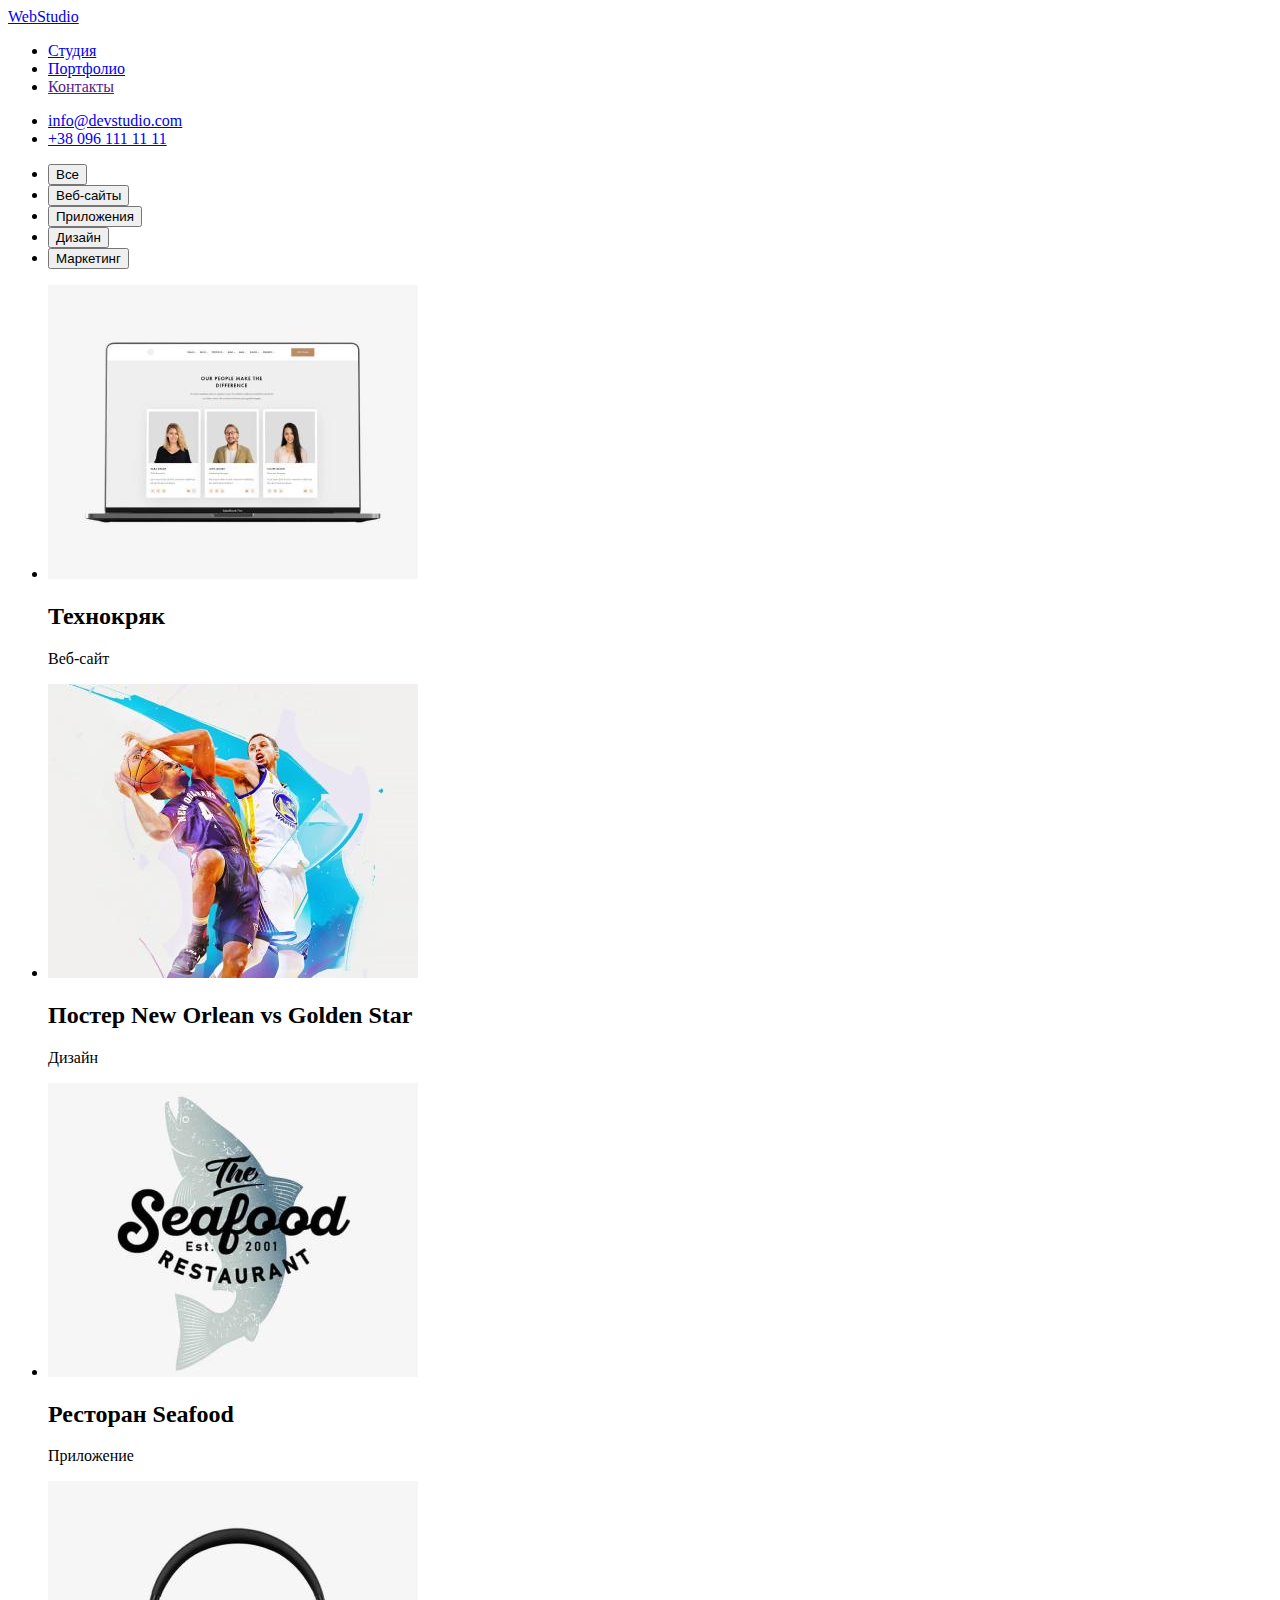
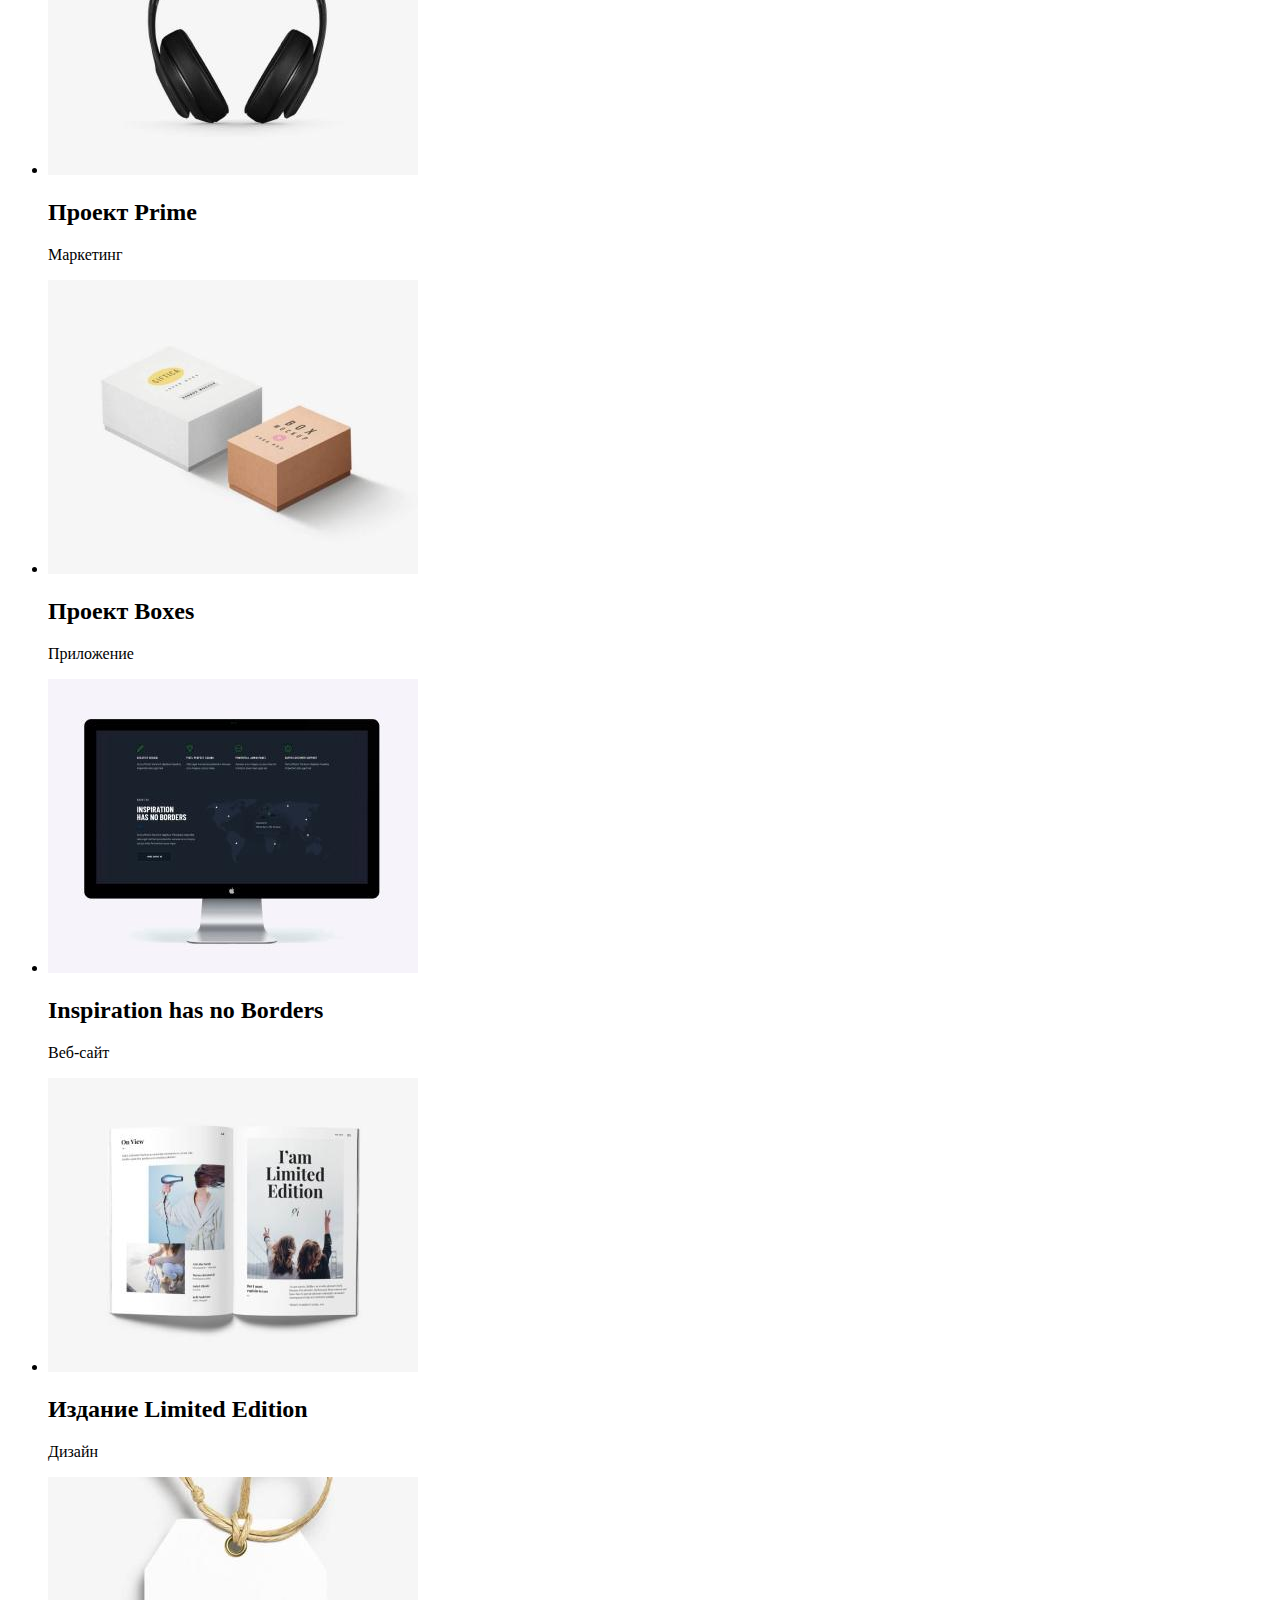
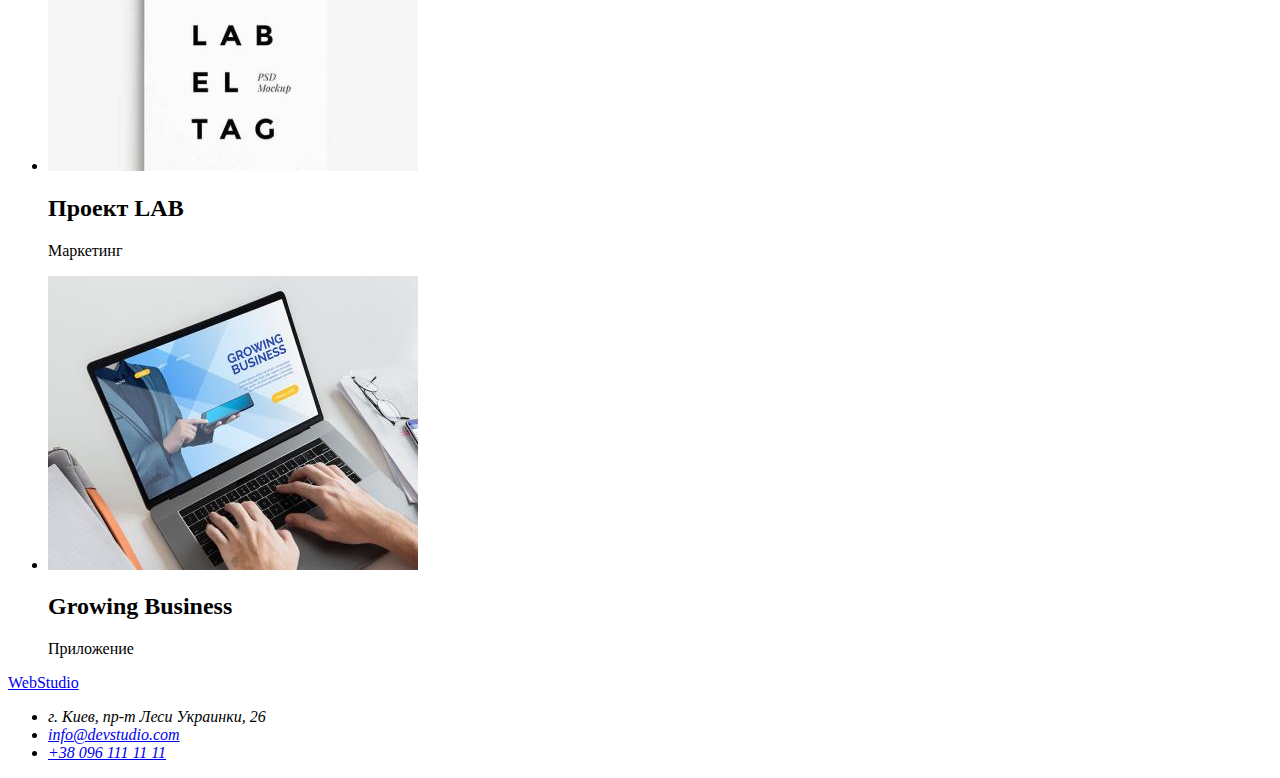
==== portfolio.html @ 7ad435e5 "html разметка, изображения, цвета" ====
<!DOCTYPE html>
<html lang="ru">
<head>
    <meta charset="UTF-8">
    <meta http-equiv="X-UA-Compatible" content="IE=edge">
    <meta name="viewport" content="width=device-width, initial-scale=1.0">
    <title>Портфолио</title>
</head>
<body>
    <header>
      <nav>
        <a href="./index.html">WebStudio</a>
        <ul>
          <li><a href="./index.html">Студия</a></li>
          <li><a href="./portfolio.html">Портфолио</a></li>
          <li><a href="">Контакты</a></li>
        </ul>
      </nav>
      <ul>
        <li><a href="mailto:info@devstudio.com">info@devstudio.com</a></li>
        <li><a href="tel:+380961111111">+38 096 111 11 11</a>
        </li>
      </ul>
    </header>

    <main>
<!-- фильтр -->
<div>
    <ul>
        <li><button type="button">Все</button></li>
        <li><button type="button">Веб-сайты</button></li>
        <li><button type="button">Приложения</button></li>
        <li><button type="button">Дизайн</button></li>
        <li><button type="button">Маркетинг

        </button></li>
    </ul>
</div>
<!-- примеры работ -->
<section>
    <ul>
        <li>
            <img src="./images/tehno-crack.jpg" alt="" width="370" height="294">
            <h2>Технокряк</h2>
            <p>Веб-сайт</p>
        </li>
        <li>
            <img src="./images/poster.jpg" alt="" width="370" height="294">
            <h2>Постер New Orlean vs Golden Star</h2>
            <p>Дизайн</p>
        </li>
        <li>
            <img src="./images/seafood.jpg" alt="" width="370" height="294">
            <h2>Ресторан Seafood</h2>
            <p>Приложение</p>
        </li>
        <li>
            <img src="./images/project-prime.jpg" alt="" width="370" height="294">
            <h2>Проект Prime</h2>
            <p>Маркетинг</p>
        </li>
        <li>
            <img src="./images/project-boxes.jpg" alt="" width="370" height="294">
            <h2>Проект Boxes</h2>
            <p>Приложение</p>
        </li>
        <li>
            <img src="./images/inspiration-has-no-borders.jpg" alt="" width="370" height="294">
            <h2>Inspiration has no Borders</h2>
            <p>Веб-сайт</p>
        </li>
        <li>
            <img src="./images/limited-edition.jpg" alt="" width="370" height="294">
            <h2>Издание Limited Edition</h2>
            <p>Дизайн</p>
        </li>
        <li>
            <img src="./images/project-lab.jpg" alt="" width="370" height="294">
            <h2>Проект LAB</h2>
            <p>Маркетинг</p>
        </li>
        <li>
            <img src="./images/growing-business.jpg" alt="" width="370" height="294">
            <h2>Growing Business</h2>
            <p>Приложение</p>
        </li>
    </ul>
</section>

    </main>
<footer>
      <a href="./index.html">WebStudio</a>
      <address>
        <ul>
          <li>г. Киев, пр-т Леси Украинки, 26</li>
          <li><a href="mailto:info@devstudio.com">info@devstudio.com</a></li>
          <li><a href="tel:+380961111111">+38 096 111 11 11</a></li>
        </ul>
      </address>
    </footer>

</body>
</html>
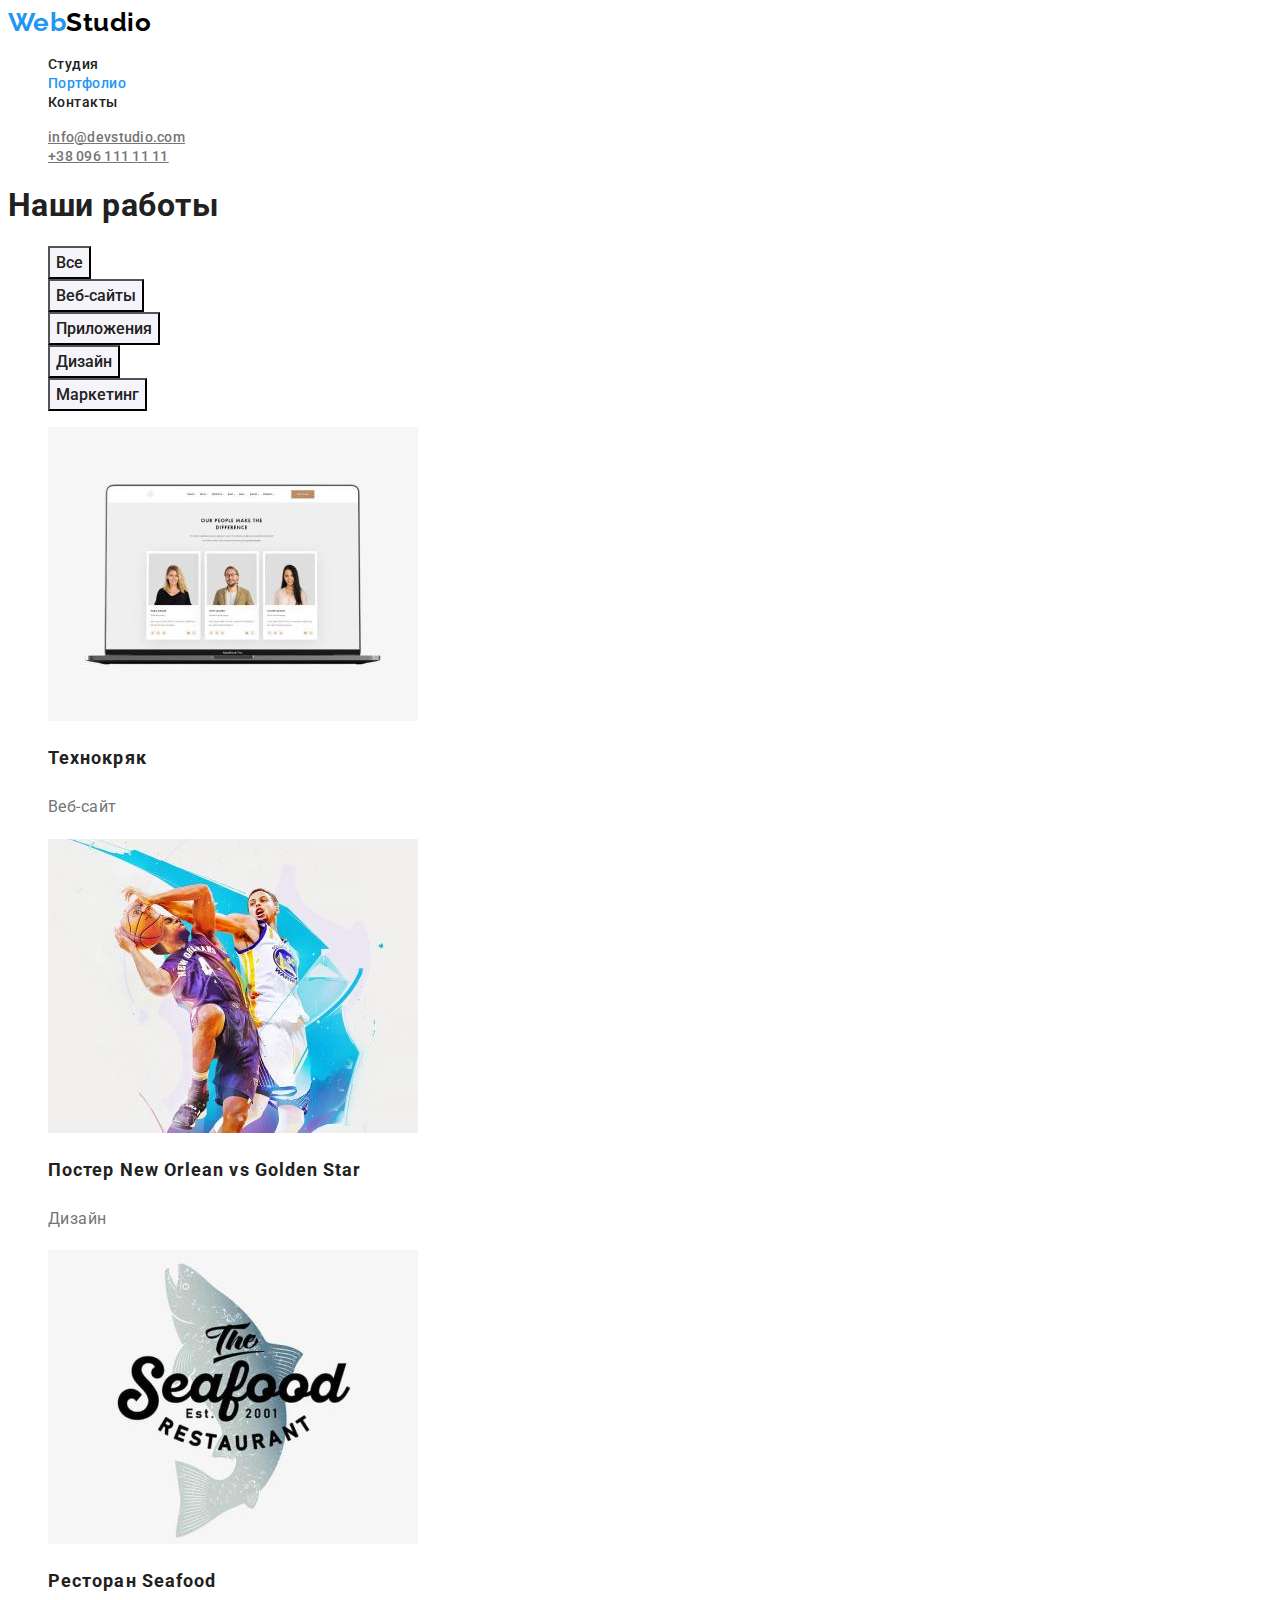
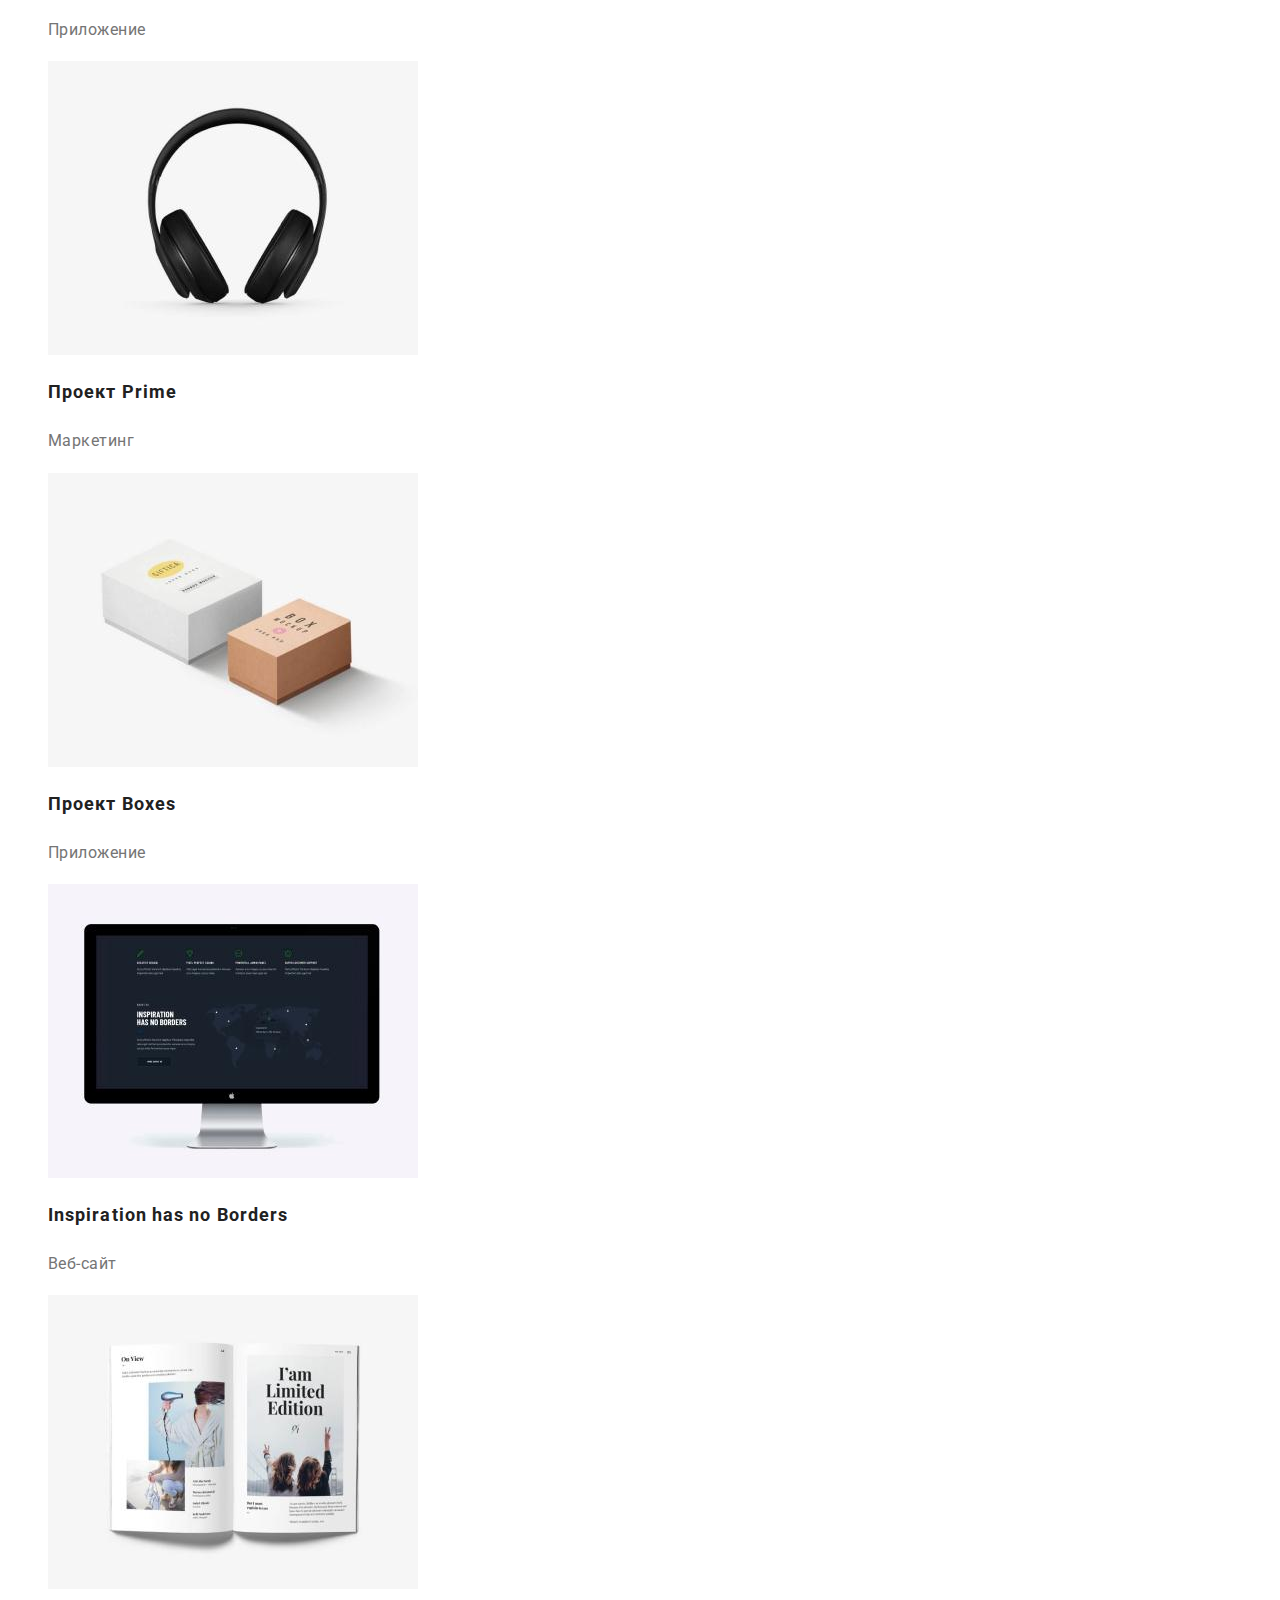
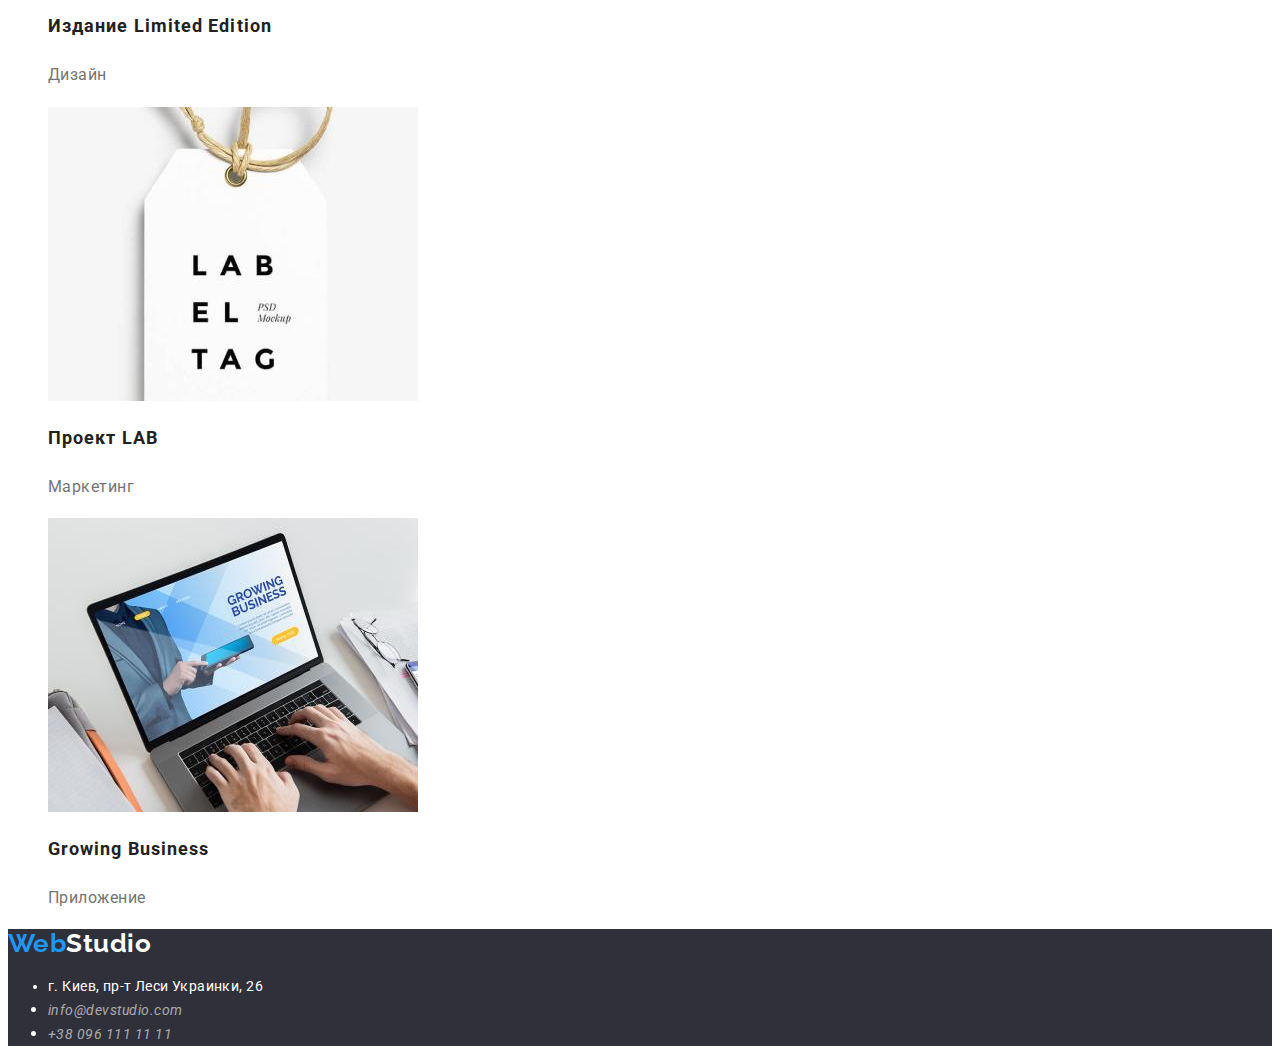
==== commit d3bc9510: "добавил стили на портфолио" ====
--- a/portfolio.html
+++ b/portfolio.html
@@ -1,103 +1,105 @@
 <!DOCTYPE html>
 <html lang="ru">
-<head>
-    <meta charset="UTF-8">
-    <meta http-equiv="X-UA-Compatible" content="IE=edge">
-    <meta name="viewport" content="width=device-width, initial-scale=1.0">
+  <head>
+    <meta charset="UTF-8" />
+    <meta http-equiv="X-UA-Compatible" content="IE=edge" />
+    <meta name="viewport" content="width=device-width, initial-scale=1.0" />
     <title>Портфолио</title>
-</head>
-<body>
+
+    <link
+      href="https://fonts.googleapis.com/css2?family=Raleway:wght@700&family=Roboto:ital,wght@0,500;0,700;1,400&display=swap"
+      rel="stylesheet"
+    />
+    <link rel="stylesheet" href="./css/styles.css" />
+  </head>
+  <body>
     <header>
       <nav>
-        <a href="./index.html">WebStudio</a>
-        <ul>
-          <li><a href="./index.html">Студия</a></li>
-          <li><a href="./portfolio.html">Портфолио</a></li>
-          <li><a href="">Контакты</a></li>
+        <a href="./index.html" class="logo"><span class="blue-text">Web</span>Studio</a>
+        <ul class="site-nav list">
+          <li><a href="./index.html" class="link">Студия</a></li>
+          <li><a href="./portfolio.html" class="link current">Портфолио</a></li>
+          <li><a href="" class="link">Контакты</a></li>
         </ul>
       </nav>
-      <ul>
-        <li><a href="mailto:info@devstudio.com">info@devstudio.com</a></li>
-        <li><a href="tel:+380961111111">+38 096 111 11 11</a>
-        </li>
+      <ul class="auth-nav list">
+        <li><a href="mailto:info@devstudio.com" class="link">info@devstudio.com</a></li>
+        <li><a href="tel:+380961111111" class="link">+38 096 111 11 11</a></li>
       </ul>
     </header>
 
     <main>
-<!-- фильтр -->
-<div>
-    <ul>
-        <li><button type="button">Все</button></li>
-        <li><button type="button">Веб-сайты</button></li>
-        <li><button type="button">Приложения</button></li>
-        <li><button type="button">Дизайн</button></li>
-        <li><button type="button">Маркетинг
+      <!-- фильтр -->
+      <section class="section">
+        <h1 class="section-title">Наши работы</h1>
+        <ul class="list">
+          <li><button class="filter-button pointer" type="button">Все</button></li>
+          <li><button class="filter-button pointer" type="button">Веб-сайты</button></li>
+          <li><button class="filter-button pointer" type="button">Приложения</button></li>
+          <li><button class="filter-button pointer" type="button">Дизайн</button></li>
+          <li><button class="filter-button pointer" type="button">Маркетинг</button></li>
+        </ul>
 
-        </button></li>
-    </ul>
-</div>
-<!-- примеры работ -->
-<section>
-    <ul>
-        <li>
-            <img src="./images/tehno-crack.jpg" alt="" width="370" height="294">
-            <h2>Технокряк</h2>
-            <p>Веб-сайт</p>
-        </li>
-        <li>
-            <img src="./images/poster.jpg" alt="" width="370" height="294">
-            <h2>Постер New Orlean vs Golden Star</h2>
-            <p>Дизайн</p>
-        </li>
-        <li>
-            <img src="./images/seafood.jpg" alt="" width="370" height="294">
-            <h2>Ресторан Seafood</h2>
-            <p>Приложение</p>
-        </li>
-        <li>
-            <img src="./images/project-prime.jpg" alt="" width="370" height="294">
-            <h2>Проект Prime</h2>
-            <p>Маркетинг</p>
-        </li>
-        <li>
-            <img src="./images/project-boxes.jpg" alt="" width="370" height="294">
-            <h2>Проект Boxes</h2>
-            <p>Приложение</p>
-        </li>
-        <li>
-            <img src="./images/inspiration-has-no-borders.jpg" alt="" width="370" height="294">
-            <h2>Inspiration has no Borders</h2>
-            <p>Веб-сайт</p>
-        </li>
-        <li>
-            <img src="./images/limited-edition.jpg" alt="" width="370" height="294">
-            <h2>Издание Limited Edition</h2>
-            <p>Дизайн</p>
-        </li>
-        <li>
-            <img src="./images/project-lab.jpg" alt="" width="370" height="294">
-            <h2>Проект LAB</h2>
-            <p>Маркетинг</p>
-        </li>
-        <li>
-            <img src="./images/growing-business.jpg" alt="" width="370" height="294">
-            <h2>Growing Business</h2>
-            <p>Приложение</p>
-        </li>
-    </ul>
-</section>
+        <!-- примеры работ -->
 
+        <ul class="list examples-list">
+          <li>
+            <img src="./images/tehno-crack.jpg" alt="" width="370" height="294" />
+            <h2 class="title">Технокряк</h2>
+            <p class="text">Веб-сайт</p>
+          </li>
+          <li>
+            <img src="./images/poster.jpg" alt="" width="370" height="294" />
+            <h2 class="title">Постер New Orlean vs Golden Star</h2>
+            <p class="text">Дизайн</p>
+          </li>
+          <li>
+            <img src="./images/seafood.jpg" alt="" width="370" height="294" />
+            <h2 class="title">Ресторан Seafood</h2>
+            <p class="text">Приложение</p>
+          </li>
+          <li>
+            <img src="./images/project-prime.jpg" alt="" width="370" height="294" />
+            <h2 class="title">Проект Prime</h2>
+            <p class="text">Маркетинг</p>
+          </li>
+          <li>
+            <img src="./images/project-boxes.jpg" alt="" width="370" height="294" />
+            <h2 class="title">Проект Boxes</h2>
+            <p class="text">Приложение</p>
+          </li>
+          <li>
+            <img src="./images/inspiration-has-no-borders.jpg" alt="" width="370" height="294" />
+            <h2 class="title">Inspiration has no Borders</h2>
+            <p class="text">Веб-сайт</p>
+          </li>
+          <li>
+            <img src="./images/limited-edition.jpg" alt="" width="370" height="294" />
+            <h2 class="title">Издание Limited Edition</h2>
+            <p class="text">Дизайн</p>
+          </li>
+          <li>
+            <img src="./images/project-lab.jpg" alt="" width="370" height="294" />
+            <h2 class="title">Проект LAB</h2>
+            <p class="text">Маркетинг</p>
+          </li>
+          <li>
+            <img src="./images/growing-business.jpg" alt="" width="370" height="294" />
+            <h2 class="title">Growing Business</h2>
+            <p class="text">Приложение</p>
+          </li>
+        </ul>
+      </section>
     </main>
-<footer>
-      <a href="./index.html">WebStudio</a>
+    <footer class="footer">
+      <a href="./index.html" class="logo"><span class="blue-text">Web</span>Studio</a>
       <address>
         <ul>
-          <li>г. Киев, пр-т Леси Украинки, 26</li>
-          <li><a href="mailto:info@devstudio.com">info@devstudio.com</a></li>
-          <li><a href="tel:+380961111111">+38 096 111 11 11</a></li>
+          <li class="address">г. Киев, пр-т Леси Украинки, 26</li>
+          <li><a href="mailto:info@devstudio.com" class="link">info@devstudio.com</a></li>
+          <li><a href="tel:+380961111111" class="link">+38 096 111 11 11</a></li>
         </ul>
       </address>
     </footer>
-
-</body>
-</html>+  </body>
+</html>
--- a/css/styles.css
+++ b/css/styles.css
@@ -0,0 +1,143 @@
+/* основной цвет черный #212121 */
+/* вторичный цвет серый #757575 */
+/* синий цвет #2196F3 */
+/* белый #FFFFFF */
+/* серый цвет в футере rgba(255, 255, 255, 0.6) */
+/* фон футера #2F303A */
+
+:root {
+  --primary-text-color: #212121;
+  --seconadary-text-color: #757575;
+  --blue-text: #2196f3;
+}
+body {
+  background-color: #ffffff;
+  color: #212121;
+  font-family: Roboto, sans-serif;
+  letter-spacing: 0.03em;
+}
+
+/* logo */
+.logo {
+  color: #000;
+  font-family: Raleway, sans-serif;
+  font-style: normal;
+  font-weight: bold;
+  font-size: 26px;
+  line-height: 1.14;
+  text-decoration: none;
+}
+
+.logo .blue-text {
+  color: var(--blue-text);
+}
+button {
+  font-family: inherit;
+}
+.list {
+  list-style: none;
+}
+
+/* site nav */
+
+.site-nav .link {
+  color: var(--primary-text-color);
+  font-weight: 500;
+  font-size: 14px;
+  line-height: 1.14;
+  text-decoration: none;
+}
+
+.site-nav .link.current,
+.site-nav .link:hover,
+.site-nav .link:focus {
+  color: var(--blue-text);
+}
+
+/* auth button */
+
+.auth-nav .link {
+  font-weight: 500;
+  font-size: 14px;
+  line-height: 1.14;
+  letter-spacing: 0.02em;
+  color: var(--seconadary-text-color);
+}
+
+.auth-nav .link:hover,
+.auth-nav .link:focus {
+  color: var(--blue-text);
+}
+
+/* filter button */
+
+.filter-button {
+  color: var(--primary-text-color);
+  background-color: #f5f4fa;
+  font-weight: 500;
+  font-size: 16px;
+  line-height: 1.7;
+}
+
+.filter-button:hover,
+.filter-button:focus {
+  color: #ffffff;
+  background-color: var(--blue-text);
+}
+
+.pointer {
+  cursor: pointer;
+}
+/* section */
+.examples-list .title {
+  color: var(--primary-text-color);
+  font-weight: 700;
+  font-size: 18px;
+  line-height: 2;
+  letter-spacing: 0.06em;
+}
+
+.examples-list .text {
+  color: var(--seconadary-text-color);
+  font-size: 16px;
+  line-height: 1.9;
+}
+
+/* footer */
+
+.footer {
+  background-color: #2f303a;
+  color: #ffffff;
+}
+
+.footer .logo {
+  color: #ffffff;
+  font-family: Raleway, sans-serif;
+  font-style: normal;
+  font-weight: bold;
+  font-size: 26px;
+  line-height: 1.14;
+  text-decoration: none;
+}
+
+.footer .address {
+  font-style: normal;
+
+  font-size: 14px;
+  line-height: 1.7;
+
+  letter-spacing: 0.03em;
+}
+
+.footer .link {
+  text-decoration: none;
+  font-family: Roboto;
+  font-size: 14px;
+  line-height: 1.7;
+  color: rgba(255, 255, 255, 0.6);
+}
+
+.footer .link:hover,
+.footer .link:focus {
+  color: var(--blue-text);
+}
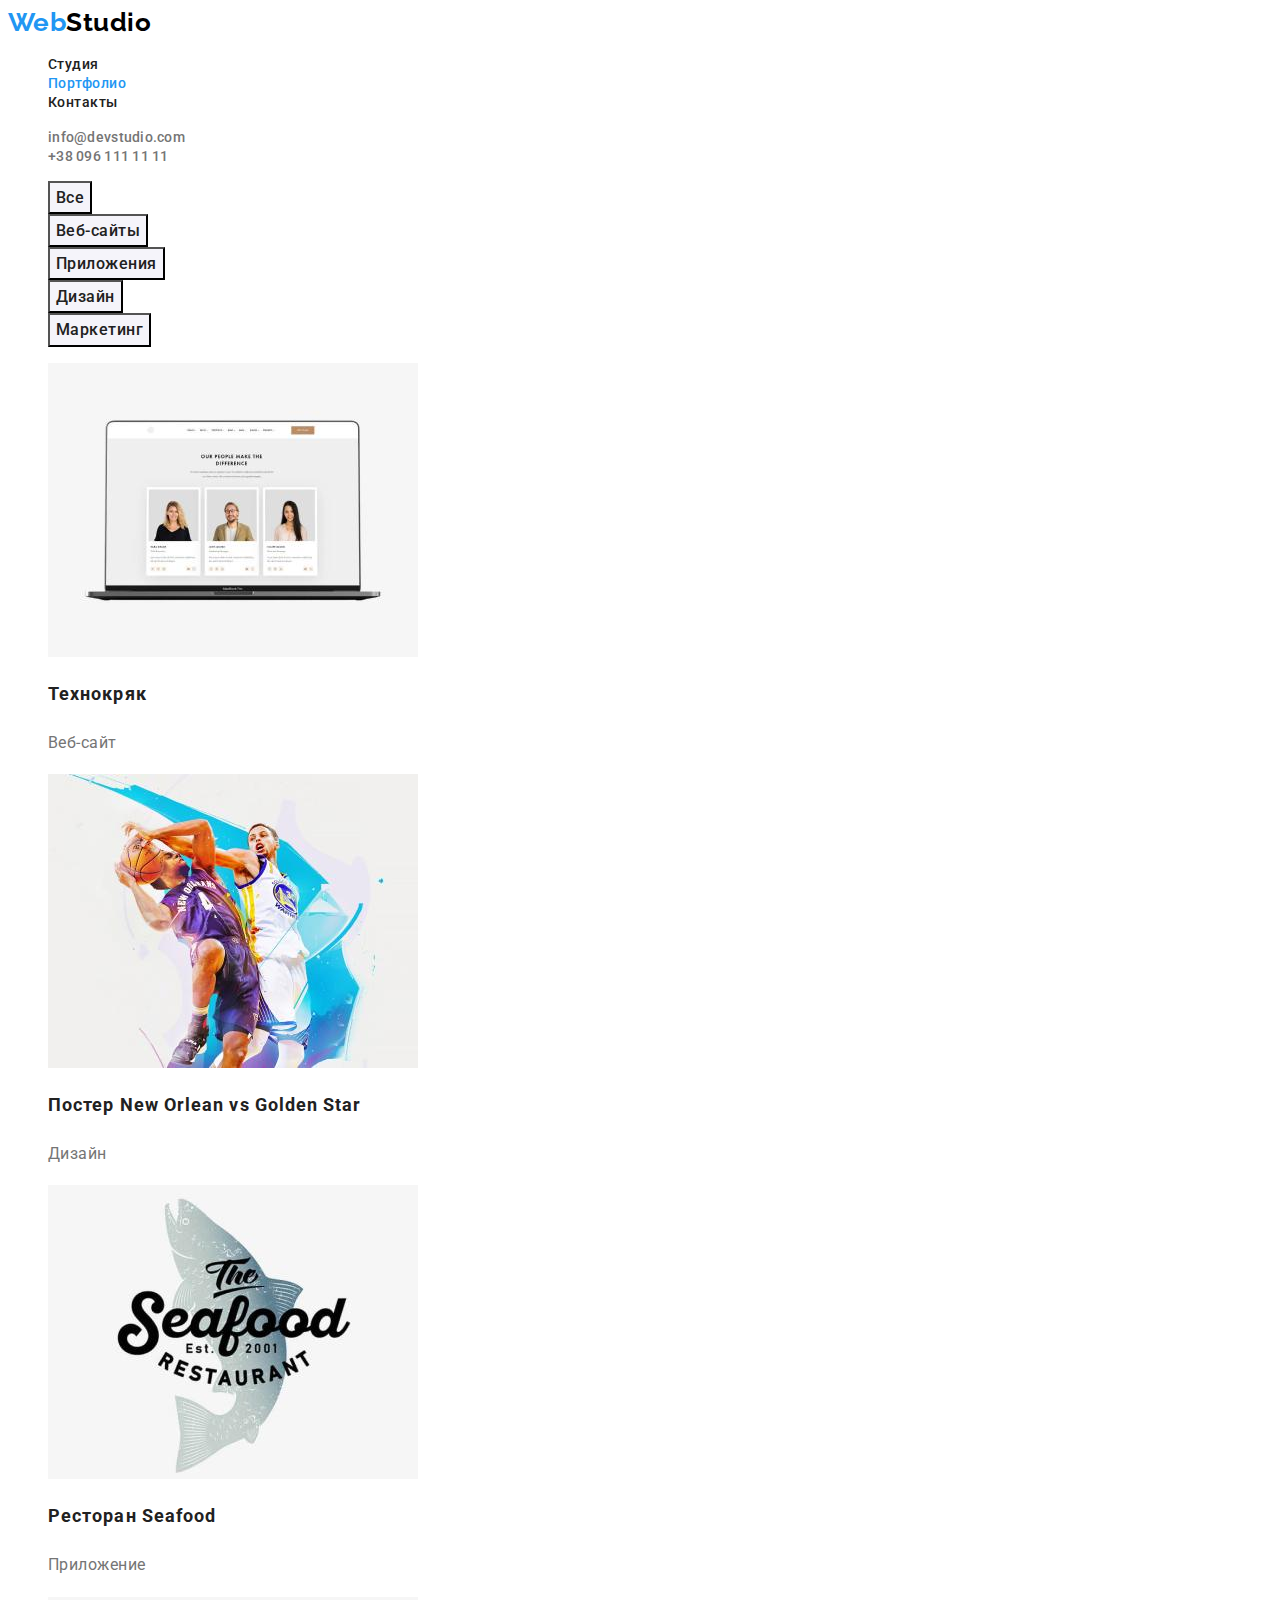
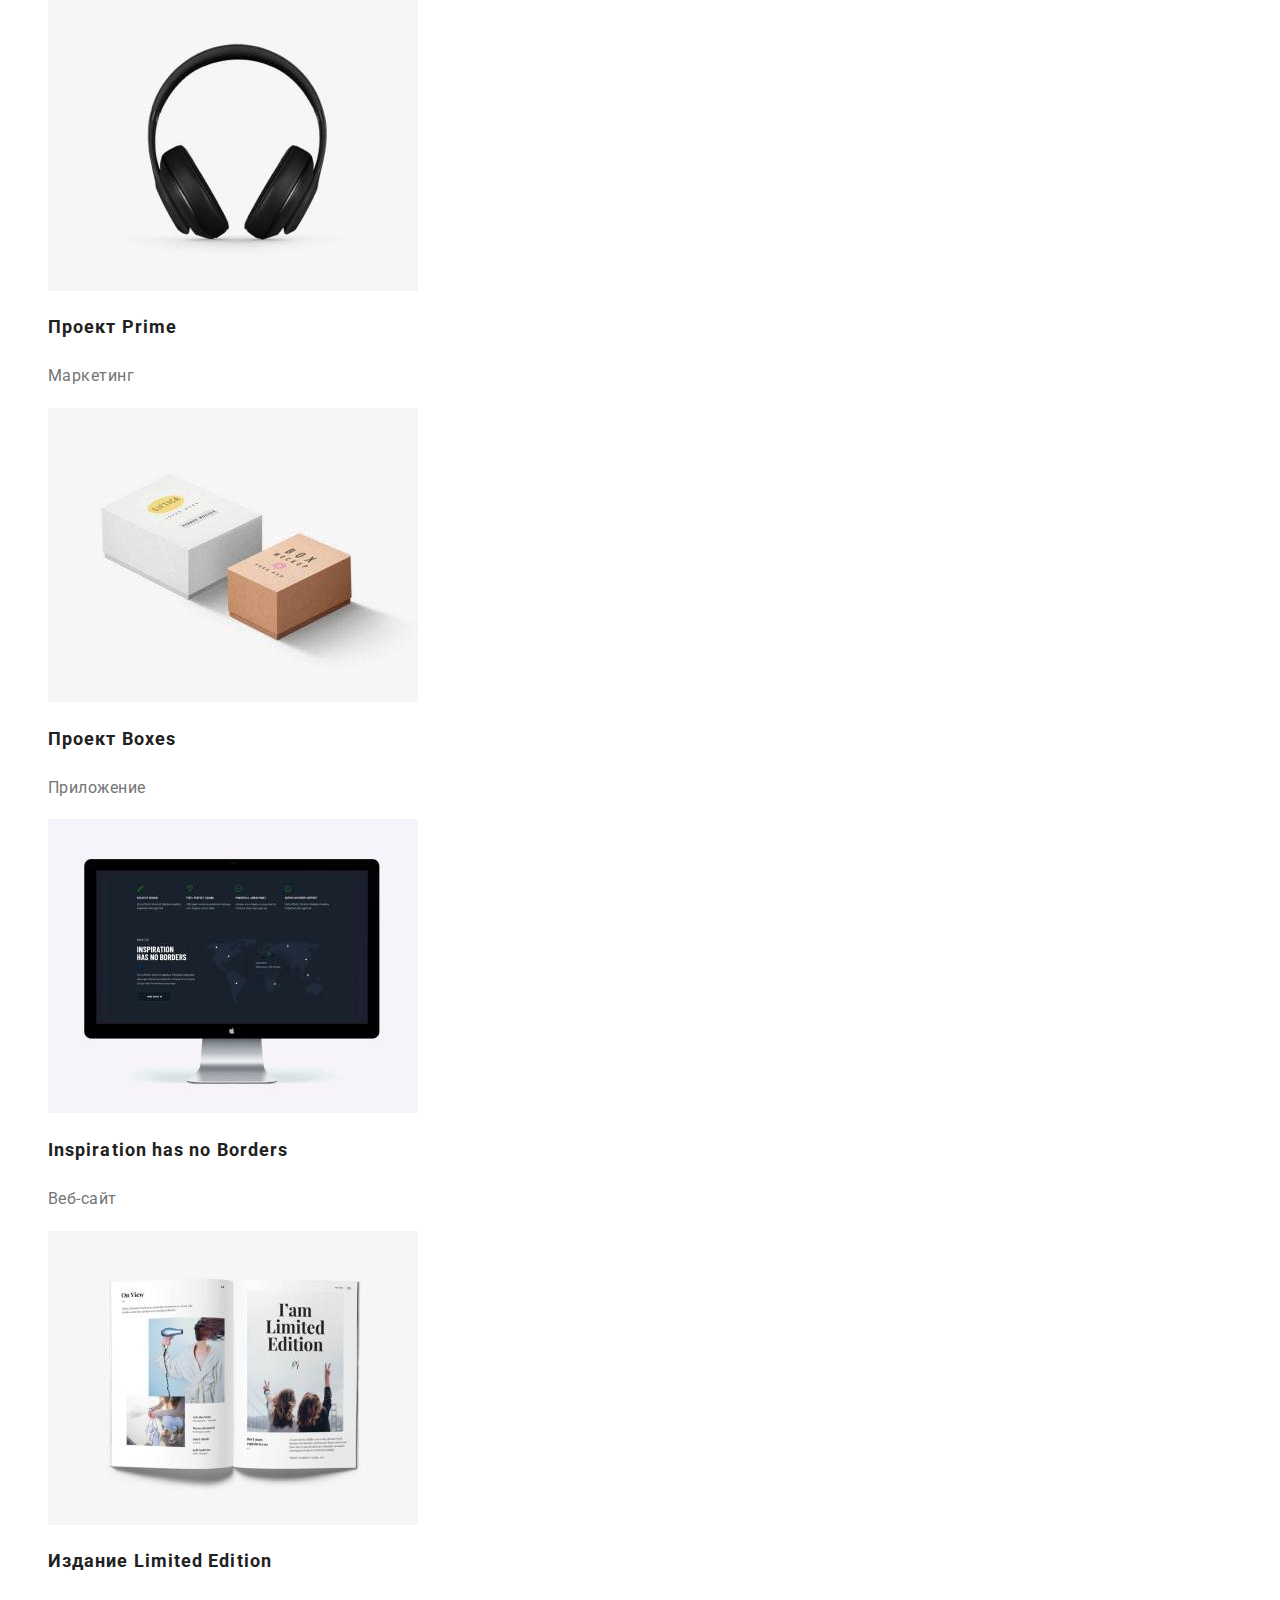
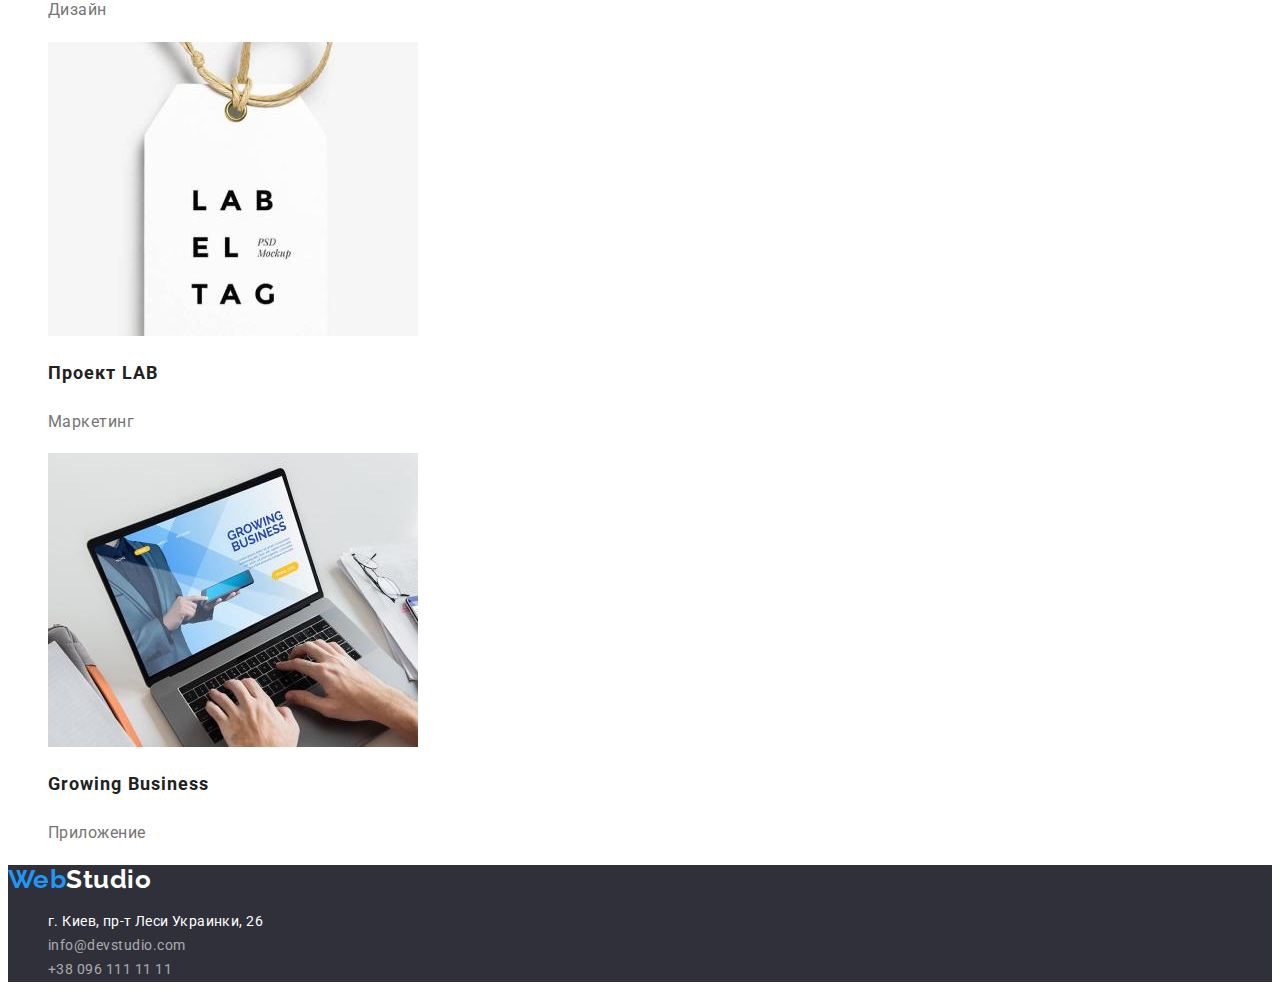
==== commit 36e2cf45: "Исправлены ошибки ДЗ-2" ====
--- a/portfolio.html
+++ b/portfolio.html
@@ -6,8 +6,10 @@
     <meta name="viewport" content="width=device-width, initial-scale=1.0" />
     <title>Портфолио</title>
 
+    <link rel="preconnect" href="https://fonts.googleapis.com" />
+    <link rel="preconnect" href="https://fonts.gstatic.com" crossorigin />
     <link
-      href="https://fonts.googleapis.com/css2?family=Raleway:wght@700&family=Roboto:ital,wght@0,500;0,700;1,400&display=swap"
+      href="https://fonts.googleapis.com/css2?family=Raleway:wght@700&family=Roboto:wght@400;500;700;900&display=swap"
       rel="stylesheet"
     />
     <link rel="stylesheet" href="./css/styles.css" />
@@ -31,7 +33,7 @@
     <main>
       <!-- фильтр -->
       <section class="section">
-        <h1 class="section-title">Наши работы</h1>
+        <!-- <h1 class="section-title">Наши работы</h1> -->
         <ul class="list">
           <li><button class="filter-button pointer" type="button">Все</button></li>
           <li><button class="filter-button pointer" type="button">Веб-сайты</button></li>
@@ -94,7 +96,7 @@
     <footer class="footer">
       <a href="./index.html" class="logo"><span class="blue-text">Web</span>Studio</a>
       <address>
-        <ul>
+        <ul class="list">
           <li class="address">г. Киев, пр-т Леси Украинки, 26</li>
           <li><a href="mailto:info@devstudio.com" class="link">info@devstudio.com</a></li>
           <li><a href="tel:+380961111111" class="link">+38 096 111 11 11</a></li>
--- a/css/styles.css
+++ b/css/styles.css
@@ -62,6 +62,7 @@
   line-height: 1.14;
   letter-spacing: 0.02em;
   color: var(--seconadary-text-color);
+  text-decoration: none;
 }
 
 .auth-nav .link:hover,
@@ -77,6 +78,7 @@
   font-weight: 500;
   font-size: 16px;
   line-height: 1.7;
+  letter-spacing: 0.03em;
 }
 
 .filter-button:hover,
@@ -122,10 +124,8 @@
 
 .footer .address {
   font-style: normal;
-
   font-size: 14px;
   line-height: 1.7;
-
   letter-spacing: 0.03em;
 }
 
@@ -133,6 +133,7 @@
   text-decoration: none;
   font-family: Roboto;
   font-size: 14px;
+  font-style: normal;
   line-height: 1.7;
   color: rgba(255, 255, 255, 0.6);
 }
@@ -141,3 +142,64 @@
 .footer .link:focus {
   color: var(--blue-text);
 }
+
+/* index */
+/* hero */
+
+/* button hero */
+
+.button-hero {
+  color: #ffffff;
+  background-color: var(--blue-text);
+  font-weight: bold;
+  font-size: 16px;
+  line-height: 1.9;
+  letter-spacing: 0.06em;
+}
+
+.title-hero {
+  color: #ffffff;
+  background-color: #2f303a;
+  font-weight: 900;
+  font-size: 44px;
+  line-height: 1.36;
+  letter-spacing: 0.06em;
+  text-align: center;
+}
+
+/* Особенности */
+
+.features h3,
+h2 {
+  color: var(--primary-text-color)
+  font-weight: bold;
+  font-size: 14px;
+  line-height: 1.14;
+}
+
+.features p {
+  color: var(--seconadary-text-color);
+  font-weight: normal;
+  font-size: 14px;
+  line-height: 1.71;
+}
+
+.section-title {
+color: var(--primary-text-color);
+font-weight: bold;
+font-size: 36px;
+line-height: 1.17 ;
+text-align: center;
+}
+
+.our-team h3 {
+color: var(--primary-text-color);
+font-weight: 500;
+font-size: 16px;
+line-height: 1.19;
+}
+.our-team p {
+  color: var(--seconadary-text-color);
+font-size: 16px;
+line-height: 1.19;
+}